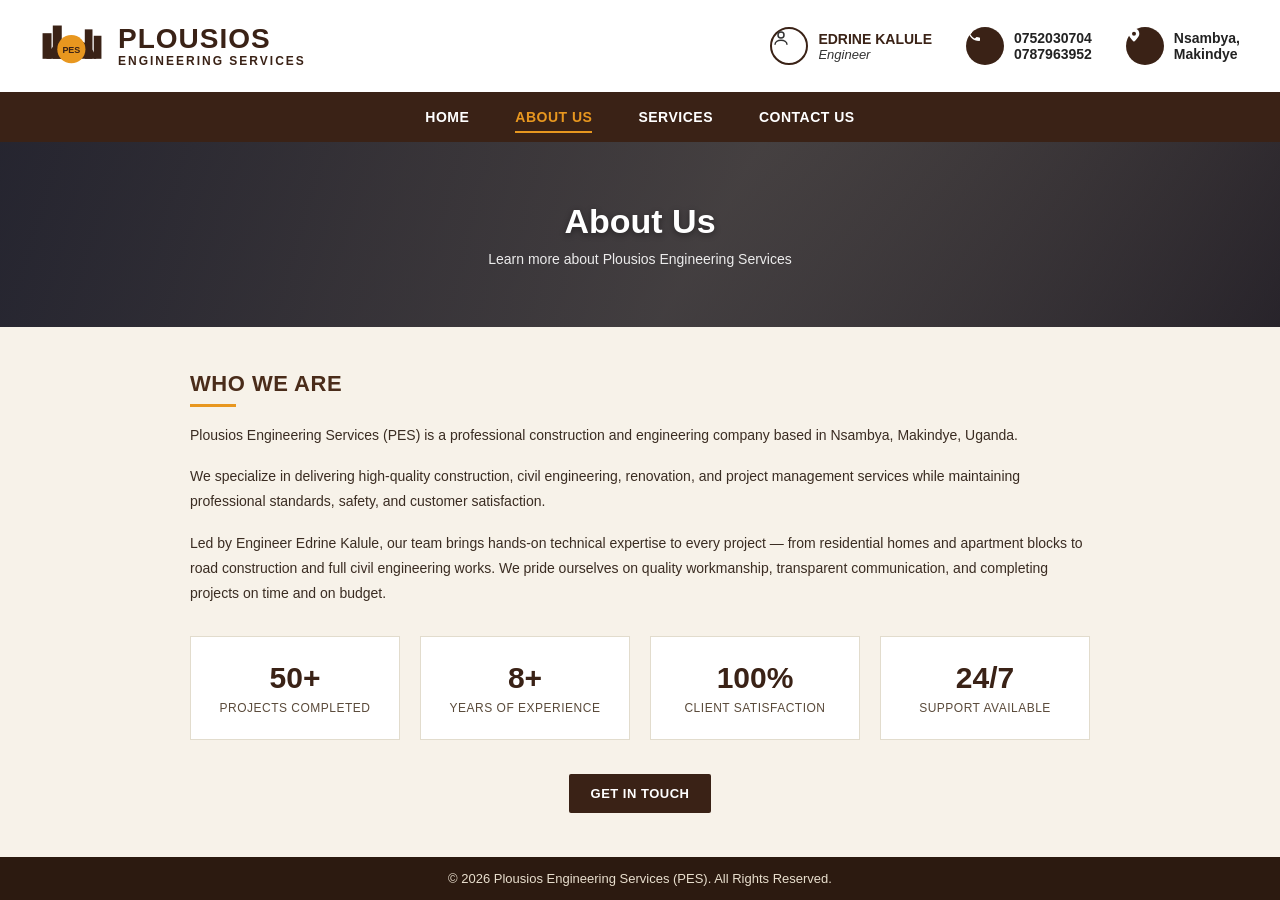
==== about-us.html @ 85579629 "Add files via upload" ====
<!DOCTYPE html>
<html lang="en">
<head>
<meta charset="UTF-8">
<meta name="viewport" content="width=device-width, initial-scale=1.0">
<title>About Us | Plousios Engineering Services (PES)</title>
<link rel="stylesheet" href="style.css">
</head>
<body>

<!-- TOP BAR -->
<header class="topbar">
  <div class="brand">
    <svg class="brand-icon" viewBox="0 0 100 100" fill="none">
      <rect x="4" y="30" width="14" height="40" fill="#3a2216"/>
      <rect x="20" y="18" width="14" height="52" fill="#3a2216"/>
      <rect x="70" y="24" width="12" height="46" fill="#3a2216"/>
      <rect x="84" y="34" width="12" height="36" fill="#3a2216"/>
      <path d="M10 70 a40 40 0 0 1 78 0 z" fill="#3a2216"/>
      <circle cx="49" cy="55" r="22" fill="#e8971f"/>
      <text x="49" y="61" font-size="14" font-weight="bold" text-anchor="middle" fill="#3a2216" font-family="Arial">PES</text>
    </svg>
    <div class="brand-text">
      <h1>PLOUSIOS</h1>
      <p>ENGINEERING SERVICES</p>
    </div>
  </div>
  <div class="topbar-info">
    <div class="info-item">
      <span class="info-icon">
        <svg width="18" height="18" viewBox="0 0 24 24" fill="none" stroke="currentColor" stroke-width="2"><circle cx="12" cy="8" r="4"/><path d="M4 21c0-4 4-6 8-6s8 2 8 6"/></svg>
      </span>
      <div>
        <strong>EDRINE KALULE</strong>
        <em>Engineer</em>
      </div>
    </div>
    <div class="info-item">
      <span class="info-icon" style="background:#3a2216;color:#fff;border:none;">
        <svg width="16" height="16" viewBox="0 0 24 24" fill="currentColor"><path d="M6.6 10.8c1.4 2.8 3.8 5.1 6.6 6.6l2.2-2.2c.3-.3.7-.4 1-.2 1.1.4 2.3.6 3.6.6.6 0 1 .4 1 1V20c0 .6-.4 1-1 1C10.6 21 3 13.4 3 4c0-.6.4-1 1-1h3.5c.6 0 1 .4 1 1 0 1.3.2 2.5.6 3.6.1.4 0 .8-.2 1.1L6.6 10.8z"/></svg>
      </span>
      <div class="plain">0752030704<br>0787963952</div>
    </div>
    <div class="info-item">
      <span class="info-icon" style="background:#3a2216;color:#fff;border:none;">
        <svg width="16" height="16" viewBox="0 0 24 24" fill="currentColor"><path d="M12 2C7.6 2 4 5.6 4 10c0 5.4 8 12 8 12s8-6.6 8-12c0-4.4-3.6-8-8-8zm0 11a3 3 0 110-6 3 3 0 010 6z"/></svg>
      </span>
      <div class="plain">Nsambya,<br>Makindye</div>
    </div>
  </div>
</header>

<!-- NAV -->
<nav class="mainnav">
  <ul>
    <li><a href="HOME.html">HOME</a></li>
    <li class="active"><a href="about-us.html">ABOUT US</a></li>
    <li><a href="services.html">SERVICES</a></li>
    <li><a href="contact-us.html">CONTACT US</a></li>
  </ul>
</nav>

<!-- PAGE HEADER -->
<section class="page-header">
  <h2>About Us</h2>
  <p>Learn more about Plousios Engineering Services</p>
</section>

<!-- ABOUT CONTENT -->
<section class="section">
  <div class="section-narrow">
    <h3>WHO WE ARE</h3>
    <p style="font-size:14px;line-height:1.8;margin-bottom:16px;color:#3a2c22;">
      Plousios Engineering Services (PES) is a professional construction and engineering company based in Nsambya, Makindye, Uganda.
    </p>
    <p style="font-size:14px;line-height:1.8;margin-bottom:16px;color:#3a2c22;">
      We specialize in delivering high-quality construction, civil engineering, renovation, and project management services while maintaining professional standards, safety, and customer satisfaction.
    </p>
    <p style="font-size:14px;line-height:1.8;margin-bottom:16px;color:#3a2c22;">
      Led by Engineer Edrine Kalule, our team brings hands-on technical expertise to every project — from residential homes and apartment blocks to road construction and full civil engineering works. We pride ourselves on quality workmanship, transparent communication, and completing projects on time and on budget.
    </p>

    <div class="stats-grid">
      <div class="stat-card">
        <div class="num">50+</div>
        <div class="label-text">PROJECTS COMPLETED</div>
      </div>
      <div class="stat-card">
        <div class="num">8+</div>
        <div class="label-text">YEARS OF EXPERIENCE</div>
      </div>
      <div class="stat-card">
        <div class="num">100%</div>
        <div class="label-text">CLIENT SATISFACTION</div>
      </div>
      <div class="stat-card">
        <div class="num">24/7</div>
        <div class="label-text">SUPPORT AVAILABLE</div>
      </div>
    </div>

    <div class="center-btn" style="margin-top:34px;">
      <a href="contact-us.html" class="btn-brown-block">GET IN TOUCH</a>
    </div>
  </div>
</section>

<footer>
  &copy; 2026 Plousios Engineering Services (PES). All Rights Reserved.
</footer>

</body>
</html>
---- style.css ----
:root{
  --brown-dark:#3a2216;
  --brown-darker:#2c1a10;
  --brown-text:#4a2c1a;
  --gold:#e8971f;
  --cream:#f7f2e9;
  --cream-2:#f2ece0;
  --white:#ffffff;
}
*{box-sizing:border-box;margin:0;padding:0;}
body{
  font-family:'Segoe UI', Arial, sans-serif;
  color:#3a2216;
  background:var(--cream);
}
a{text-decoration:none;color:inherit;}
ul{list-style:none;}

/* ---------- TOP BAR ---------- */
.topbar{
  display:flex;
  align-items:center;
  justify-content:space-between;
  padding:14px 40px;
  background:var(--white);
  flex-wrap:wrap;
  gap:16px;
}
.brand{
  display:flex;
  align-items:center;
  gap:14px;
}
.brand-icon{
  width:64px;height:64px;flex-shrink:0;
}
.brand-text h1{
  font-size:28px;
  letter-spacing:1px;
  color:var(--brown-dark);
  line-height:1.1;
}
.brand-text p{
  font-size:12px;
  letter-spacing:2px;
  color:var(--brown-dark);
  font-weight:600;
}
.topbar-info{
  display:flex;
  align-items:center;
  gap:34px;
  flex-wrap:wrap;
}
.info-item{
  display:flex;
  align-items:center;
  gap:10px;
}
.info-icon{
  width:38px;height:38px;
  border-radius:50%;
  border:2px solid var(--brown-dark);
  display:flex;align-items:center;justify-content:center;
  flex-shrink:0;
  color:var(--brown-dark);
}
.info-item strong{display:block;font-size:14px;color:var(--brown-dark);}
.info-item span, .info-item em{display:block;font-size:13px;color:#333;font-style:italic;}
.info-item .plain{font-style:normal;font-size:14px;font-weight:600;color:#222;}

/* ---------- NAV ---------- */
nav.mainnav{
  background:var(--brown-dark);
}
nav.mainnav ul{
  display:flex;
  justify-content:center;
  gap:46px;
  flex-wrap:wrap;
  padding:16px 10px;
}
nav.mainnav a{
  color:#fff;
  font-size:14px;
  font-weight:700;
  letter-spacing:0.5px;
  padding-bottom:6px;
}
nav.mainnav li.active a{
  color:var(--gold);
  border-bottom:2px solid var(--gold);
}

/* ---------- HERO (home page, large) ---------- */
.hero{
  position:relative;
  min-height:420px;
  display:flex;
  align-items:center;
  color:#fff;
  background:
    linear-gradient(90deg, rgba(20,25,45,0.85) 0%, rgba(20,25,45,0.55) 35%, rgba(30,20,10,0.15) 100%),
    linear-gradient(120deg,#8a6a3f 0%, #b8945f 30%, #cbab77 55%, #4d3826 100%);
  overflow:hidden;
}
.hero::after{
  content:"";
  position:absolute;
  inset:0;
  background-image:
    repeating-linear-gradient(100deg, rgba(0,0,0,0.05) 0 4px, transparent 4px 40px),
    repeating-linear-gradient(15deg, rgba(0,0,0,0.06) 0 3px, transparent 3px 60px);
  mix-blend-mode:multiply;
}
.hero-content{
  position:relative;
  z-index:2;
  max-width:620px;
  padding:30px 60px;
}
.hero-content h2{
  font-size:42px;
  line-height:1.2;
  margin-bottom:18px;
  text-shadow:0 2px 6px rgba(0,0,0,0.4);
}
.hero-content p{
  font-size:16px;
  line-height:1.5;
  margin-bottom:26px;
  text-shadow:0 1px 4px rgba(0,0,0,0.4);
  max-width:480px;
}
.hero-buttons{
  display:flex;
  gap:16px;
  flex-wrap:wrap;
}
.btn{
  padding:14px 26px;
  font-weight:700;
  font-size:14px;
  letter-spacing:0.5px;
  border-radius:2px;
  cursor:pointer;
  border:2px solid transparent;
}
.btn-gold{
  background:var(--gold);
  color:#2c1a10;
}
.btn-outline{
  background:transparent;
  border:2px solid #fff;
  color:#fff;
}

/* ---------- PAGE HEADER (inner pages: About, Services, Contact) ---------- */
.page-header{
  position:relative;
  padding:60px 40px;
  text-align:center;
  color:#fff;
  background:
    linear-gradient(90deg, rgba(20,25,45,0.85), rgba(20,25,45,0.65)),
    linear-gradient(120deg,#8a6a3f 0%, #b8945f 30%, #cbab77 55%, #4d3826 100%);
}
.page-header h2{
  font-size:34px;
  margin-bottom:10px;
  text-shadow:0 2px 6px rgba(0,0,0,0.4);
}
.page-header p{
  font-size:14px;
  opacity:0.9;
}

/* ---------- SECTION WRAPPER (generic content sections on inner pages) ---------- */
.section{
  padding:44px 40px;
}
.section-narrow{
  max-width:900px;
  margin:0 auto;
}
.section h3{
  color:var(--brown-text);
  font-size:22px;
  letter-spacing:0.5px;
  margin-bottom:16px;
  position:relative;
  padding-bottom:10px;
}
.section h3::after{
  content:"";
  position:absolute;
  left:0;bottom:0;
  width:46px;height:3px;
  background:var(--gold);
}
.section-alt{background:var(--cream-2);}

/* ---------- MAIN GRID (home page) ---------- */
.main-sections{
  display:grid;
  grid-template-columns:1fr 1.6fr 0.9fr;
  gap:0;
  background:var(--cream);
}
.panel{
  padding:34px 30px;
}
.panel h3{
  color:var(--brown-text);
  font-size:20px;
  letter-spacing:0.5px;
  margin-bottom:14px;
  position:relative;
  padding-bottom:10px;
}
.panel h3::after{
  content:"";
  position:absolute;
  left:0;bottom:0;
  width:46px;height:3px;
  background:var(--gold);
}
.about p{
  font-size:14px;
  line-height:1.6;
  margin-bottom:14px;
  color:#3a2c22;
}
.btn-brown{
  background:var(--brown-dark);
  color:#fff;
  padding:12px 22px;
  font-size:13px;
  font-weight:700;
  letter-spacing:0.5px;
  display:inline-block;
  border-radius:2px;
  margin-top:8px;
}

/* HOUSE PLANS */
.plans-grid{
  display:grid;
  grid-template-columns:repeat(3,1fr);
  gap:14px;
  margin-bottom:18px;
}
.plan-card{
  background:#fff;
  border:1px solid #e2dccd;
  text-align:center;
  display:flex;
  flex-direction:column;
  overflow:hidden;
}
.plan-img{
  height:150px;
  background:
    repeating-linear-gradient(0deg, #eee 0 1px, transparent 1px 14px),
    repeating-linear-gradient(90deg, #eee 0 1px, transparent 1px 14px),
    #fbfbf9;
  border-bottom:1px solid #e2dccd;
}
.plan-card span{
  padding:10px;
  font-size:12px;
  font-weight:700;
  letter-spacing:0.5px;
  color:var(--brown-dark);
}
.center-btn{text-align:center;}
.btn-brown-block{
  background:var(--brown-dark);
  color:#fff;
  padding:12px 22px;
  font-size:13px;
  font-weight:700;
  letter-spacing:0.5px;
  display:inline-block;
  border-radius:2px;
}

/* SERVICES */
.services-panel ul li, .services-list li{
  display:flex;
  align-items:center;
  gap:10px;
  padding:9px 0;
  font-size:14px;
  color:#3a2c22;
  border-bottom:1px dashed #e6ddc8;
}
.services-panel ul li:last-child, .services-list li:last-child{border-bottom:none;}
.check{
  width:20px;height:20px;
  border-radius:50%;
  background:var(--brown-dark);
  color:var(--gold);
  display:flex;align-items:center;justify-content:center;
  font-size:12px;
  flex-shrink:0;
}
.services-list{
  columns:2;
  column-gap:40px;
}
@media (max-width:700px){
  .services-list{columns:1;}
}

/* ---------- PROJECTS + CONTACT (home page lower section) ---------- */
.lower{
  display:grid;
  grid-template-columns:1.7fr 1fr;
  background:var(--cream-2);
}
.projects{padding:34px 40px;}
.projects-grid{
  display:grid;
  grid-template-columns:repeat(4,1fr);
  gap:16px;
}
.project-card{
  position:relative;
  height:150px;
  overflow:hidden;
  border:1px solid #e2dccd;
}
.project-card .img{
  position:absolute;inset:0;
}
.p1 .img{background:linear-gradient(160deg,#dcd3bd,#a99a72 60%,#7c6c46);}
.p2 .img{background:linear-gradient(160deg,#c9b98f,#8f7a52 60%,#5c4c30);}
.p3 .img{background:linear-gradient(160deg,#e0c98f,#b89a5e 60%,#7c6438);}
.p4 .img{background:linear-gradient(160deg,#9fb3c9,#5f7086 60%,#33414f);}
.project-card .label{
  position:absolute;
  left:0;right:0;bottom:0;
  background:rgba(58,34,22,0.85);
  color:#fff;
  font-size:12px;
  font-weight:700;
  text-align:center;
  padding:8px 4px;
}

.contact{
  padding:34px 30px;
}
.contact-info-list{margin-bottom:20px;}
.contact-info-list li{
  display:flex;
  align-items:center;
  gap:10px;
  padding:7px 0;
  font-size:14px;
  color:#3a2c22;
}
.contact-icon{
  width:26px;height:26px;
  color:var(--brown-dark);
  flex-shrink:0;
  display:flex;align-items:center;justify-content:center;
}
.contact-form input, .contact-form textarea{
  width:100%;
  padding:12px;
  margin-bottom:12px;
  border:1px solid #d8d0bd;
  font-size:13px;
  background:#fff;
  color:#333;
  font-family:inherit;
}
.contact-form textarea{resize:vertical;min-height:70px;}
.contact-form button{
  width:100%;
  padding:13px;
  background:var(--brown-dark);
  color:#fff;
  font-weight:700;
  letter-spacing:0.5px;
  border:none;
  cursor:pointer;
}
.contact-columns{
  display:grid;
  grid-template-columns:1fr 1.3fr;
  gap:30px;
}

/* ---------- ABOUT PAGE EXTRAS ---------- */
.stats-grid{
  display:grid;
  grid-template-columns:repeat(4,1fr);
  gap:20px;
  margin-top:30px;
}
.stat-card{
  background:#fff;
  border:1px solid #e2dccd;
  text-align:center;
  padding:24px 10px;
}
.stat-card .num{
  font-size:30px;
  font-weight:800;
  color:var(--brown-dark);
}
.stat-card .label-text{
  font-size:12px;
  color:#5a4a3a;
  letter-spacing:0.5px;
  margin-top:6px;
}
@media (max-width:700px){
  .stats-grid{grid-template-columns:repeat(2,1fr);}
}

/* ---------- FOOTER ---------- */
footer{
  background:var(--brown-darker);
  color:#e9dfce;
  text-align:center;
  font-size:13px;
  padding:14px;
}

/* ---------- RESPONSIVE ---------- */
@media (max-width:1000px){
  .main-sections{grid-template-columns:1fr;}
  .lower{grid-template-columns:1fr;}
  .contact-columns{grid-template-columns:1fr;}
  .projects-grid{grid-template-columns:repeat(2,1fr);}
  .plans-grid{grid-template-columns:repeat(3,1fr);}
  .topbar{justify-content:center;text-align:center;}
  .topbar-info{justify-content:center;}
}
@media (max-width:560px){
  .hero-content h2{font-size:30px;}
  .plans-grid{grid-template-columns:1fr;}
  .projects-grid{grid-template-columns:1fr;}
  nav.mainnav ul{gap:18px;font-size:12px;}
}
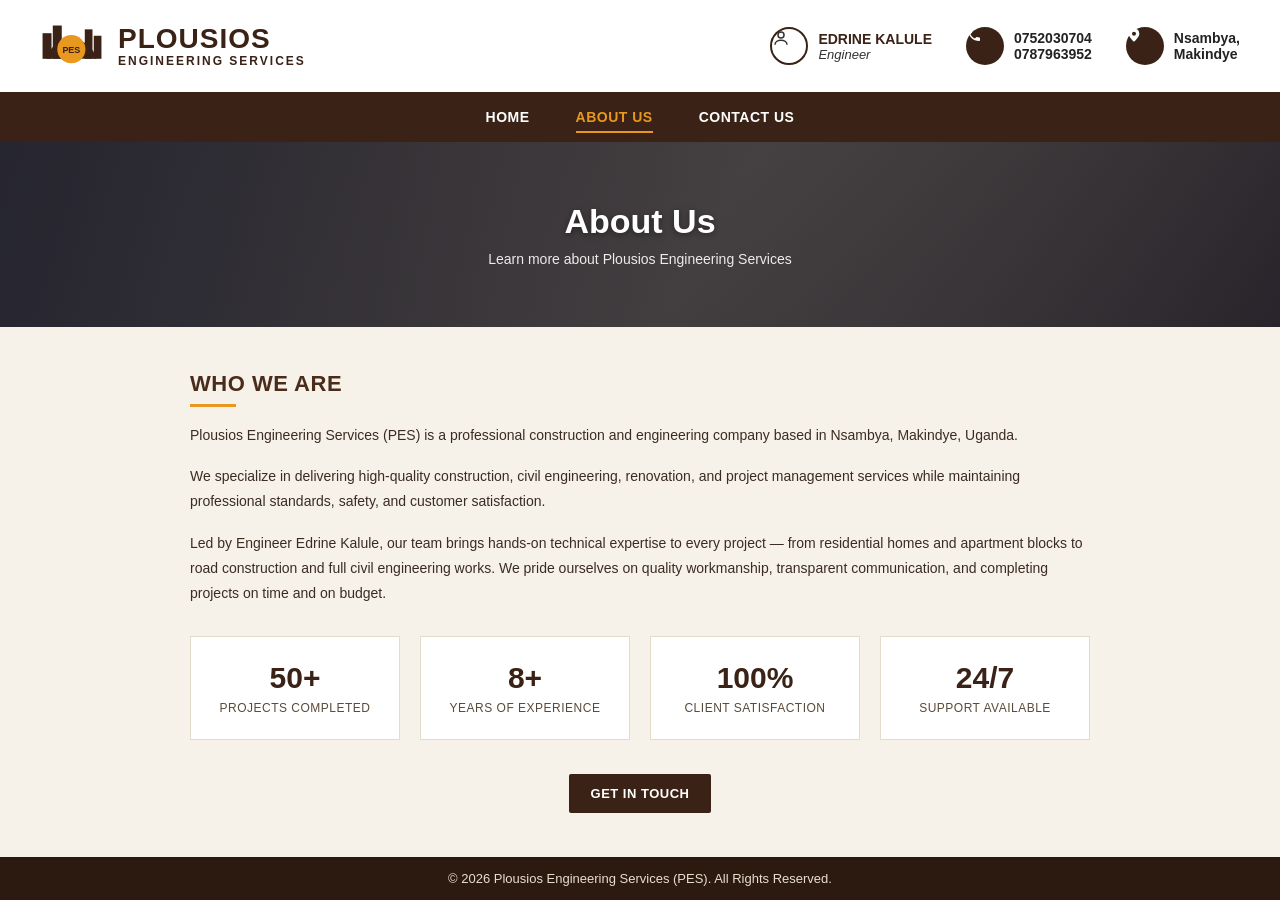
==== commit fbd3a97e: "Remove SERVICES link from navigation menu" ====
--- a/about-us.html
+++ b/about-us.html
@@ -55,7 +55,6 @@
   <ul>
     <li><a href="HOME.html">HOME</a></li>
     <li class="active"><a href="about-us.html">ABOUT US</a></li>
-    <li><a href="services.html">SERVICES</a></li>
     <li><a href="contact-us.html">CONTACT US</a></li>
   </ul>
 </nav>
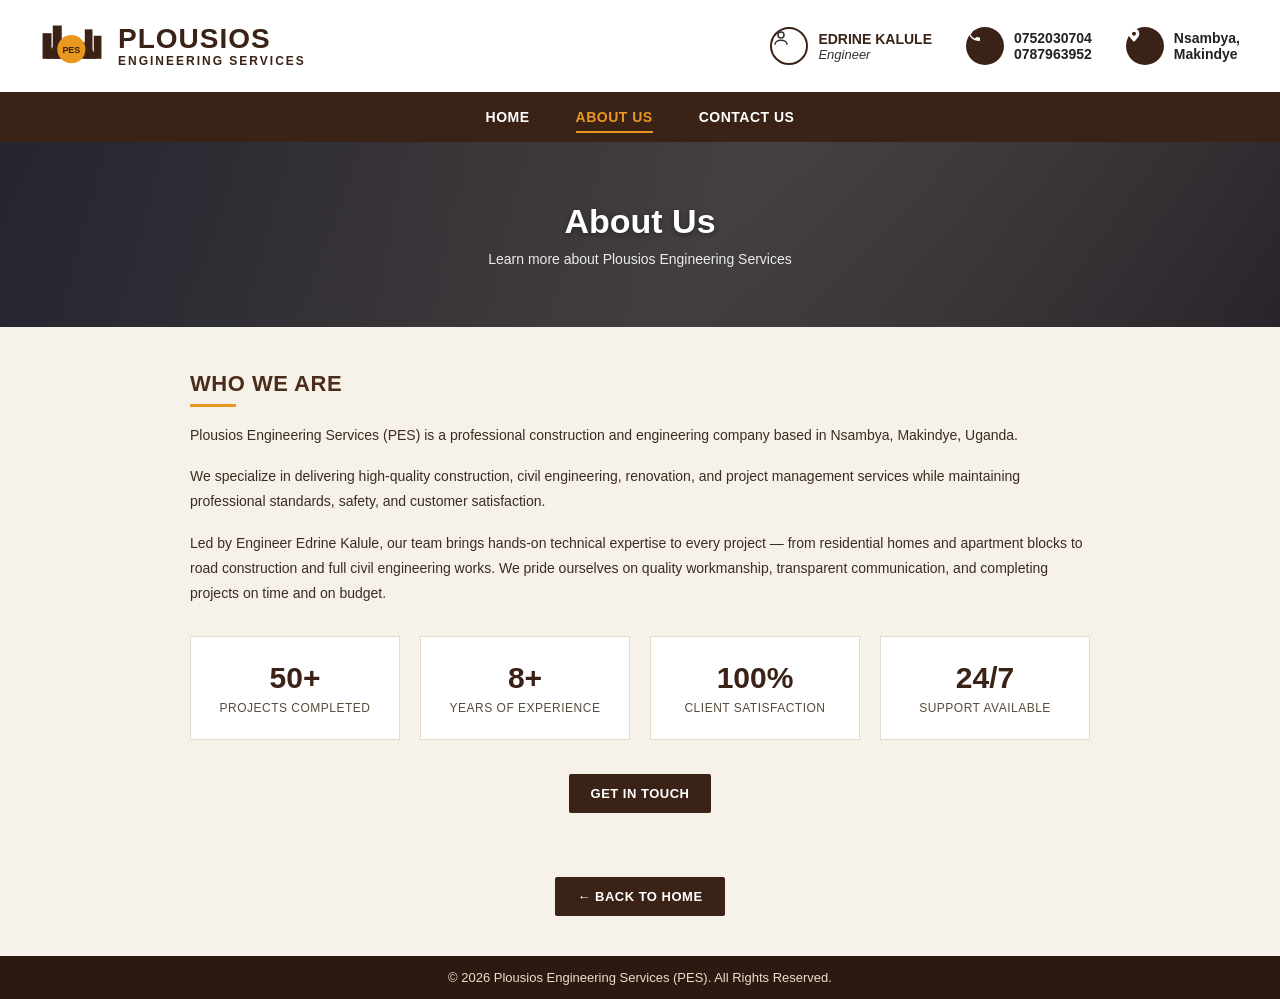
==== commit f0eab559: "Add back to home button to about us page" ====
--- a/about-us.html
+++ b/about-us.html
@@ -103,7 +103,9 @@
     </div>
   </div>
 </section>
-
+<div class="center-btn" style="margin:20px 0 40px;">
+  <a href="index.html" class="btn-brown-block">&larr; BACK TO HOME</a>
+</div>
 <footer>
   &copy; 2026 Plousios Engineering Services (PES). All Rights Reserved.
 </footer>
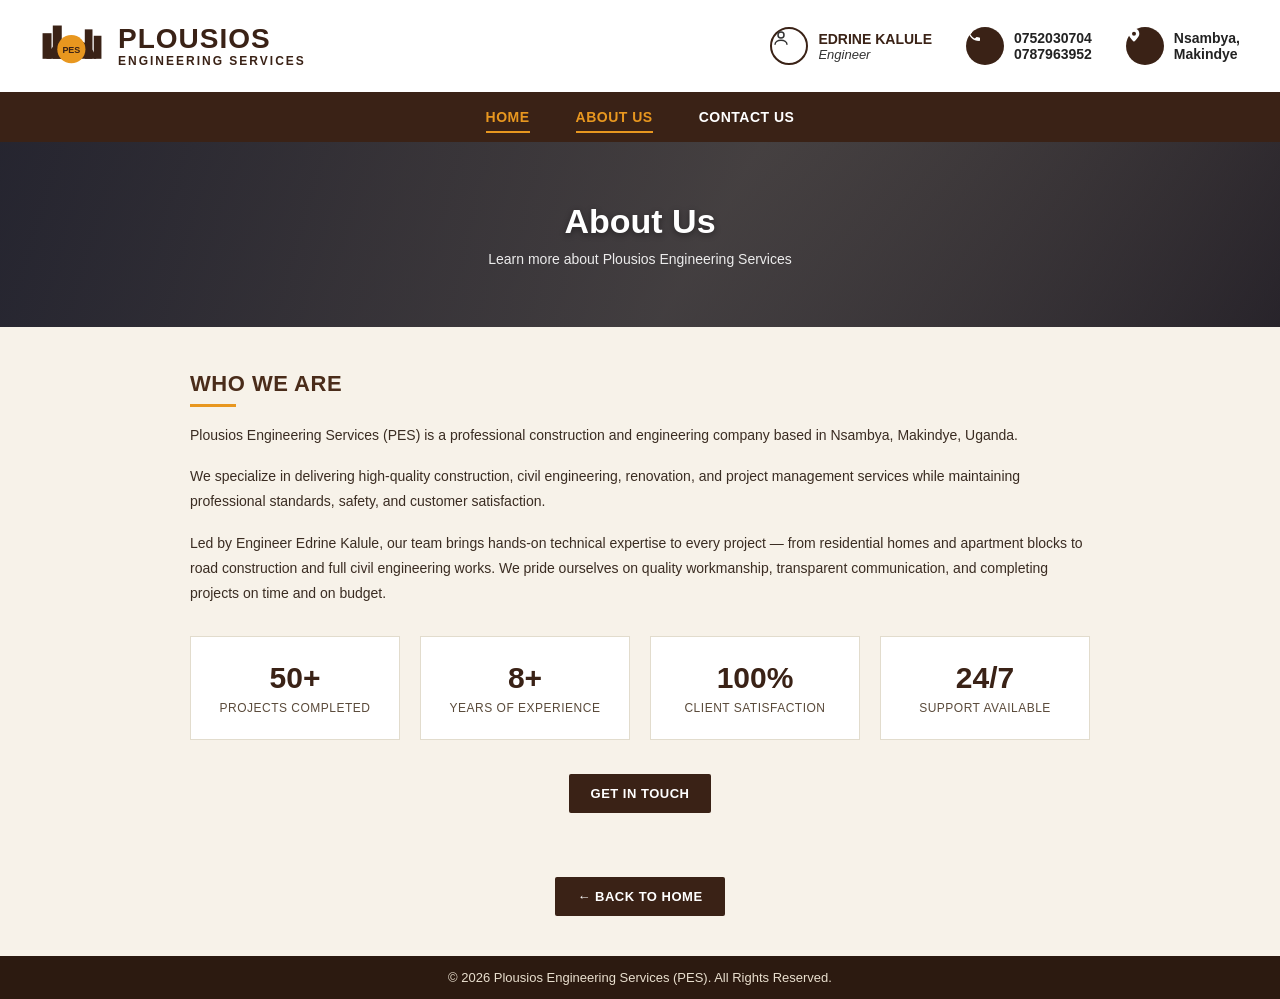
==== commit 83e6858e: "Update about-us.html" ====
--- a/about-us.html
+++ b/about-us.html
@@ -53,7 +53,7 @@
 <!-- NAV -->
 <nav class="mainnav">
   <ul>
-    <li><a href="HOME.html">HOME</a></li>
+    <li class="active"><a href="HOME.html">HOME</a></li>
     <li class="active"><a href="about-us.html">ABOUT US</a></li>
     <li><a href="contact-us.html">CONTACT US</a></li>
   </ul>
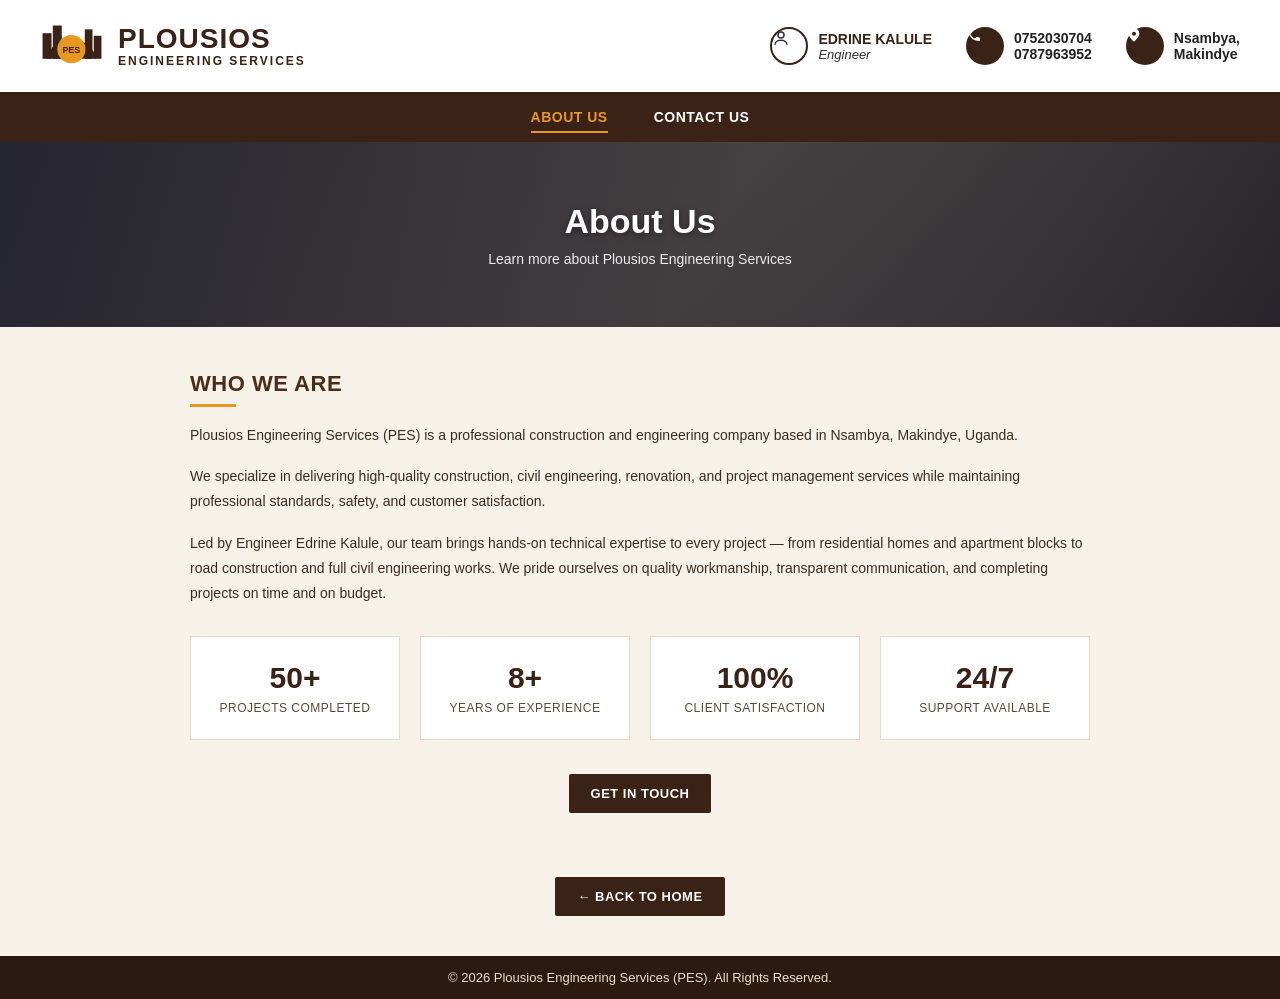
==== commit fdb676b4: "Remove HOME link from navigation" ====
--- a/about-us.html
+++ b/about-us.html
@@ -53,7 +53,6 @@
 <!-- NAV -->
 <nav class="mainnav">
   <ul>
-    <li class="active"><a href="HOME.html">HOME</a></li>
     <li class="active"><a href="about-us.html">ABOUT US</a></li>
     <li><a href="contact-us.html">CONTACT US</a></li>
   </ul>
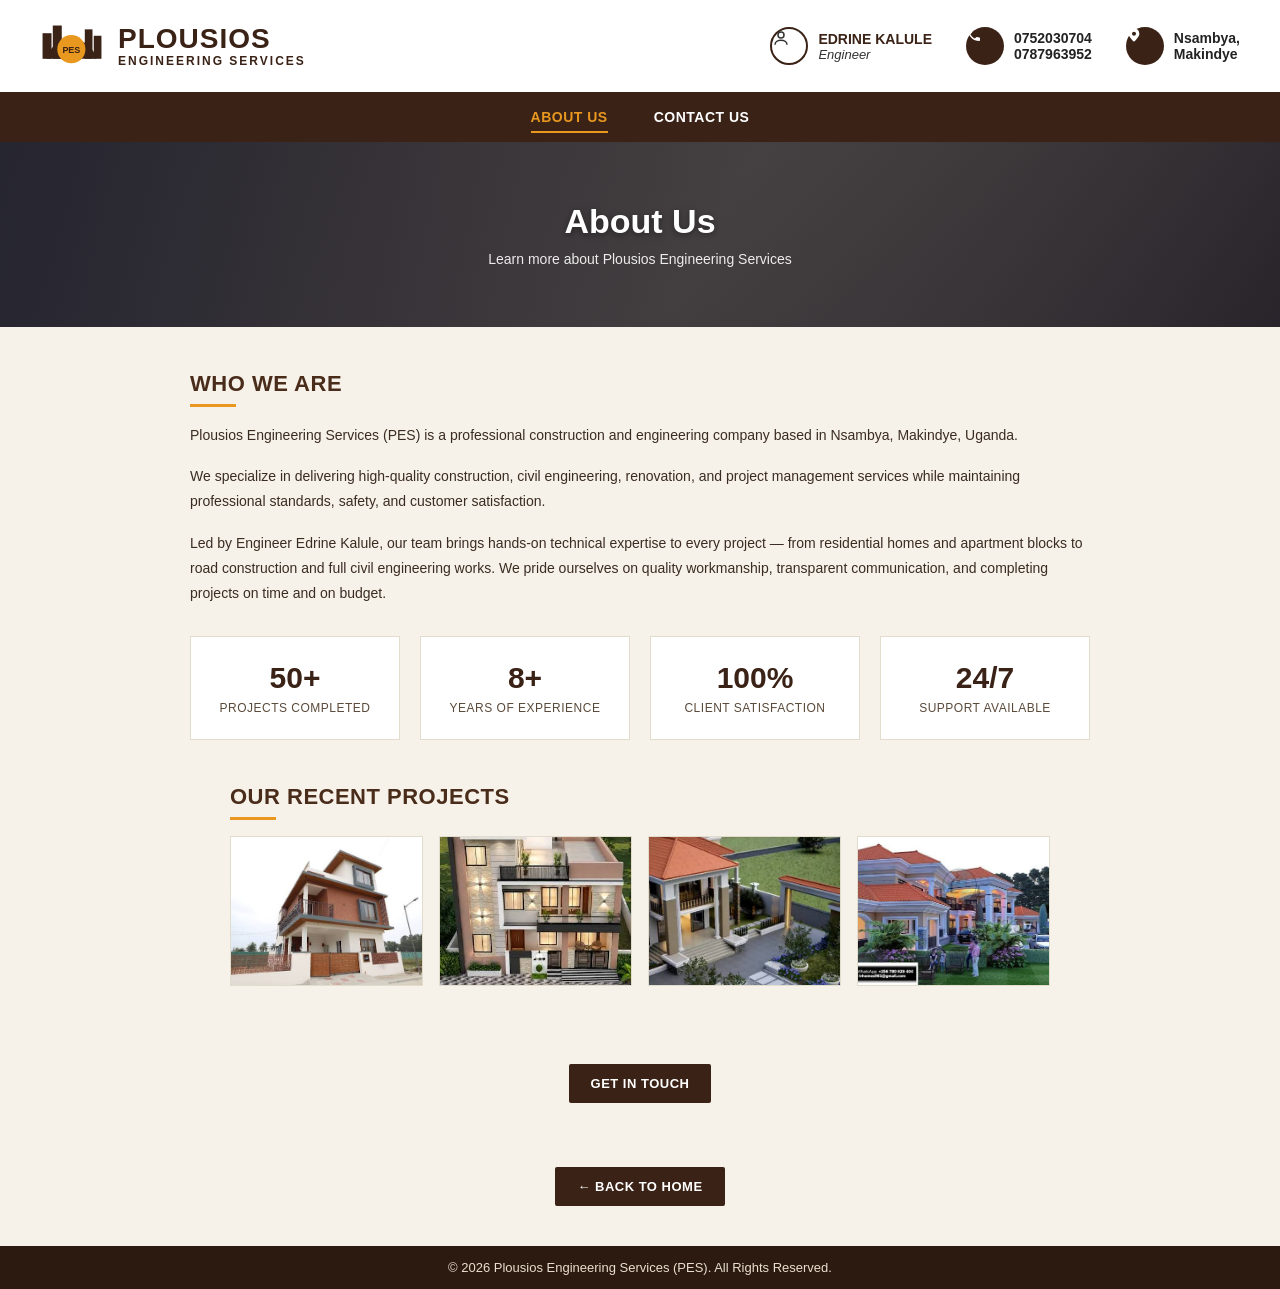
==== commit e761e7c0: "Add recent projects section to about-us page Added a section to showcase recent projects with images" ====
--- a/about-us.html
+++ b/about-us.html
@@ -96,6 +96,33 @@
         <div class="label-text">SUPPORT AVAILABLE</div>
       </div>
     </div>
+    
+<!-- RECENT PROJECTS -->
+<section class="section">
+  <h3>OUR RECENT PROJECTS</h3>
+     <div class="projects-grid">
+      <div class="project-card p1">
+        <img src="image./pes3.jpg" alt="pes3" style="width:100%; height:100%; object-fit:cover;">
+         <img src="image./pes3.jpg"alt="pes3">
+         <span>Residential Home</span>
+      </div>
+      <div class="project-card p2">
+        <img src="image./pes4.jpg" alt="pes4" style="width:100%; height:100%; object-fit:cover;">
+       <img src="image./pes4.jpg"alt="pes4">
+        <span>Apartment Building</span>
+      </div>
+      <div class="project-card p3">
+        <img src="image./pes9.jpg" alt="pes9" style="width:100%; height:100%; object-fit:cover;">
+        <img src="image./pes9.jpg"alt="pes9">
+       <span>Ongoing Project</span>
+      </div>
+      <div class="project-card p4">
+        <img src="image./pes8.jpg" alt="pes8" style="width:100%; height:100%; object-fit:cover;">
+        <img src="image./pes8.jpg"alt="pes8">
+       <span>My first project</span>
+      </div>
+     </div>
+</section>
 
     <div class="center-btn" style="margin-top:34px;">
       <a href="contact-us.html" class="btn-brown-block">GET IN TOUCH</a>
